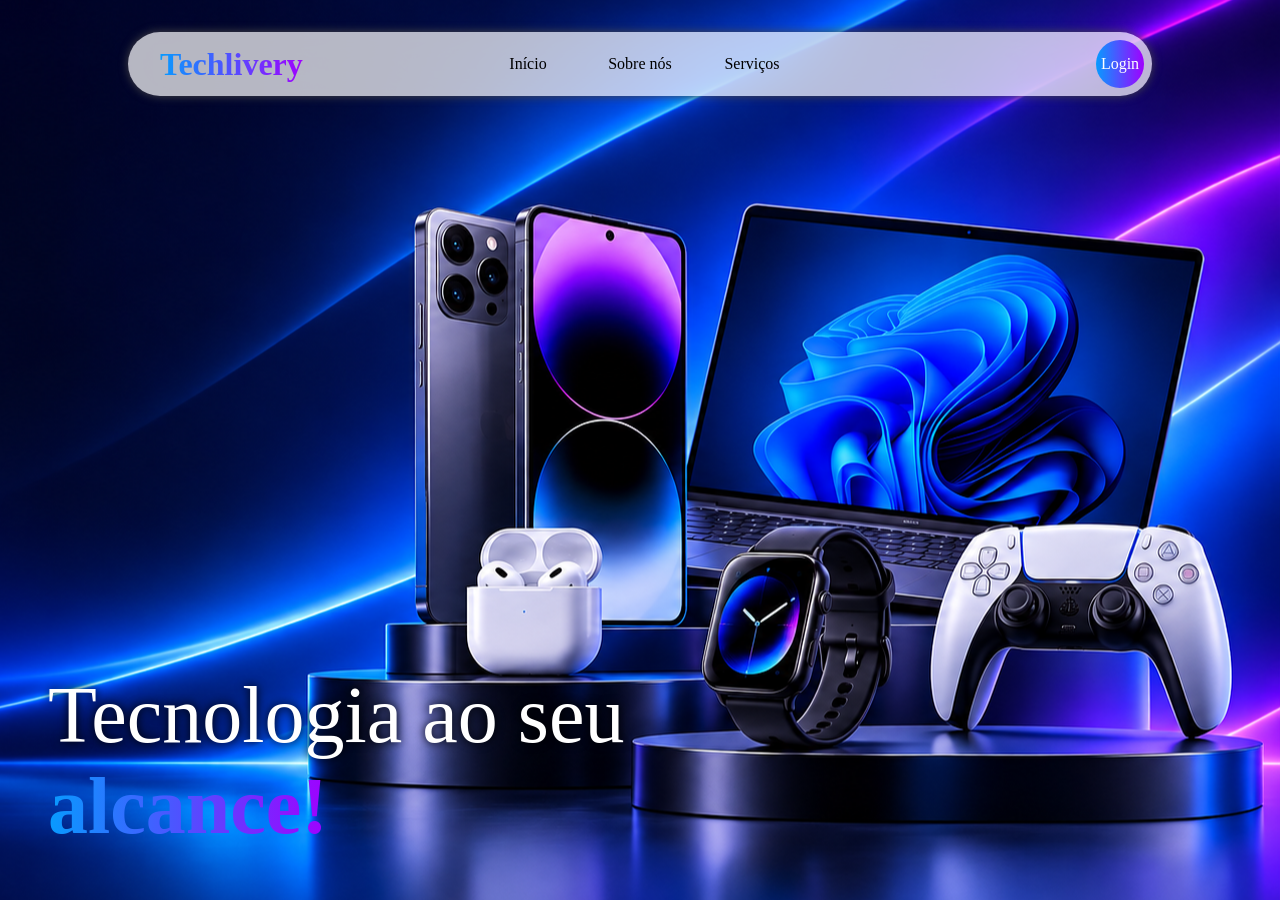
==== index.html @ 43cd73a7 "enhancing header and adding home section" ====
<!DOCTYPE html>
<html lang="en">
<head>
    <meta charset="UTF-8">
    <meta name="viewport" content="width=device-width, initial-scale=1.0">
    <title>Document</title>
    <link rel="stylesheet" href="style.css">
</head>
<body>
    <header>
        <h1>
            Techlivery
        </h1>
        <nav>
            <a href="#home">Início</a>
            <a href="">Sobre nós</a>
            <a href="">Serviços</a>
        </nav>
        <div class="login-btn">
            <a class="invisible" href="">Cadstrar</a>
            <a class="visible" href="">Login</a>
        </div>
    </header>
    <main>
        <section id="home">
            <h2>Tecnologia ao seu <br></h2>
            <strong>alcance!</strong>
        </section>
        <section>
            
        </section>
    </main>
</body>
</html>
---- style.css ----
* {
    margin: 0;
    padding: 0;
    box-sizing: border-box;
    font-family: Poppins;
}

body {
    display: flex;
    flex-direction: column;
}

header {
    display: flex;
    flex-direction: row;
    width: 80%;
    height: 4rem;
    border-radius: 2rem;
    position: fixed;
    top: 2rem;
    align-self: center;
    align-items: center;
    justify-content: center;
    box-shadow: 0 0 10px #474747;
    background-color: #ffffffb6;
    backdrop-filter: blur(30px);
}

header > h1 {
    position: absolute;
    left: 2rem;
    font-family: Poppins;
    background: linear-gradient(90deg, #079bff, #a000ff);
    background-clip: text;
    -webkit-background-clip: text;
    color: transparent;
    font-weight: 900;
}

nav {
    display: flex;
    flex-direction: row;
    gap: 1rem;
    height: 100%;
}

a {
    text-decoration: none;
    color: black;
}

nav > a {
    display: flex;
    align-items: center;
    justify-content: center;
    width: 6rem;
    text-decoration: none;
    color: black;
}

nav > a:hover {
    background-color: #ffffff91;
}

.login-btn {
    position: absolute;
    right: .5rem;
    color: black;
    width: 3rem;
    height: 3rem;
    background: linear-gradient(90deg, #079bff, #a000ff);
    display: flex;
    align-items: center;
    justify-content: center;
    padding: 1rem;
    text-decoration: none;
    border-radius: 2rem;
    transition-duration: 0.3s;
}

.visible {
    color: #fff;
}

.invisible {
    display: none;
}

.login-btn:hover {
    width: 15rem;
    border-radius: 2rem;
    justify-content: space-between;
    transition-duration: 0.3s;
}

.login-btn:hover .visible {
    color: black;
    cursor: pointer;
    position: absolute;
    right: .5rem;
    background-color: #fff;
    border-radius: 2rem;
    padding: .3rem .5rem;
    transform: scale(1);
    transition-duration: 0.3s;
}

.login-btn:hover .invisible {
    cursor: pointer;
    display: block;
    background-color: #fff;
    border-radius: 2rem;
    padding: .3rem .5rem;
    position: absolute;
    left: .5rem;
    transform: scale(1);
    transition-duration: 0.3s;
}

.login-btn:hover .invisible:hover, .login-btn:hover .visible:hover {
    box-shadow: 0 0 8px #ccc;
    transform: scale(1.08);
    transition-duration: 0.3s;
}

section {
    width: 100%;
    height: auto;
}

#home {
    background-image: url('/images/home.png');
    height: 100vh;
    background-position: right;
    background-repeat: no-repeat;
    display: flex;
    flex-direction: column;
    padding: 3rem;
    justify-content: flex-end;
    align-items: start;
}

#home > h2 {
    color: #fff;
    font-weight: 400;
    font-size: 5rem;
    text-shadow: 0 0 10px black;
}

#home strong {
    font-size: 5rem;
}

strong {
    background: linear-gradient(90deg, #079bff, #a000ff);
    background-clip: text;
    -webkit-background-clip: text;
    color: transparent;
    font-weight: 900;
}
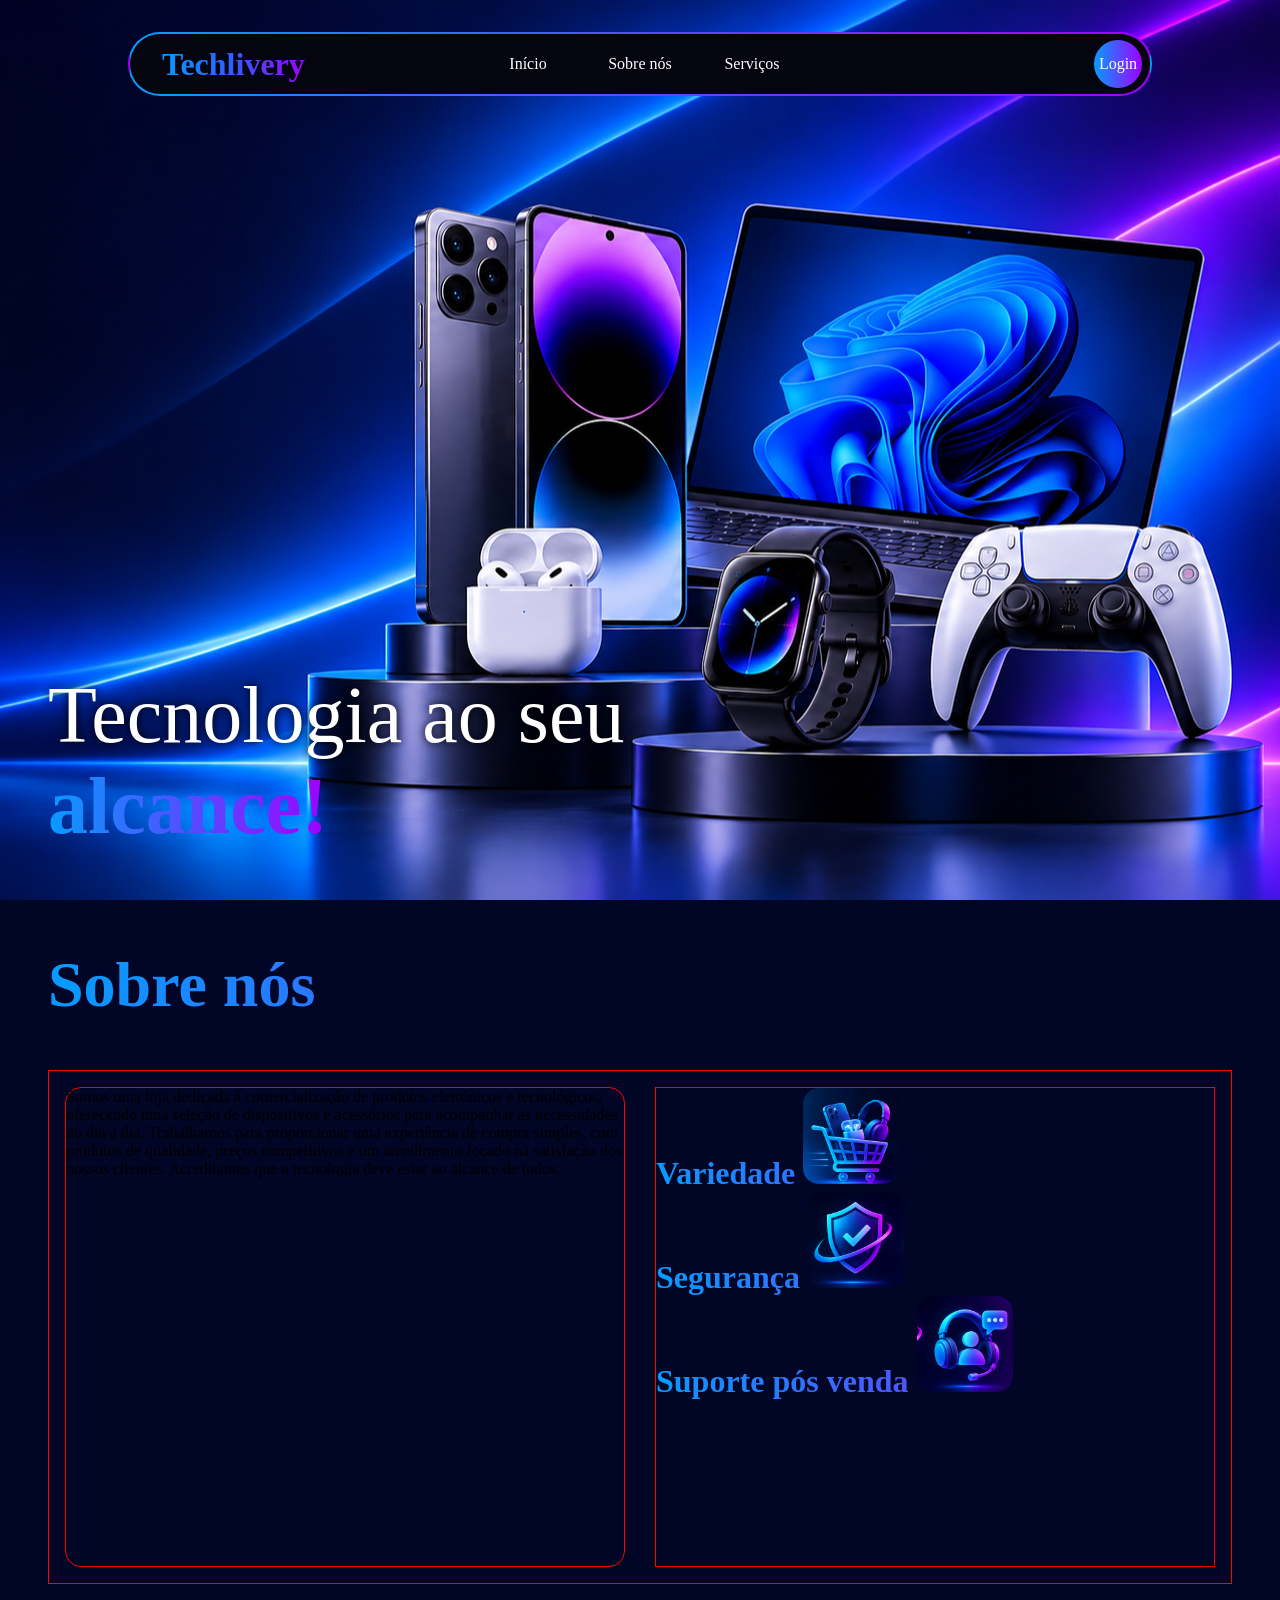
==== commit 44ad19a1: "swihcing header color" ====
--- a/index.html
+++ b/index.html
@@ -13,8 +13,8 @@
         </h1>
         <nav>
             <a href="#home">Início</a>
-            <a href="">Sobre nós</a>
-            <a href="">Serviços</a>
+            <a href="#about-us">Sobre nós</a>
+            <a href="#services">Serviços</a>
         </nav>
         <div class="login-btn">
             <a class="invisible" href="">Cadstrar</a>
@@ -26,8 +26,19 @@
             <h2>Tecnologia ao seu <br></h2>
             <strong>alcance!</strong>
         </section>
-        <section>
-            
+        <section id="about-us">
+            <h3>Sobre nós</h3>
+            <div class="content">
+                 <div class="card">
+                    Somos uma loja dedicada à comercialização de produtos eletrónicos e tecnológicos, oferecendo uma seleção de dispositivos e acessórios para acompanhar as necessidades do dia a dia. Trabalhamos para proporcionar uma experiência de compra simples, com produtos de qualidade, preços competitivos e um atendimento focado na satisfação dos nossos clientes. Acreditamos que a tecnologia deve estar ao alcance de todos.
+                </div>
+                <div class="features">
+                    <h3>Variedade <img src="images/buys.png" alt=""></h3>
+                    <h3>Segurança <img src="images/security.png" alt=""></h3>
+                    <h3>Suporte pós venda <img src="images/support.png" alt=""></h3>
+                </div>
+            </div>
+           
         </section>
     </main>
 </body>
--- a/style.css
+++ b/style.css
@@ -8,6 +8,7 @@
 body {
     display: flex;
     flex-direction: column;
+    background-color: #010526;
 }
 
 header {
@@ -21,15 +22,137 @@
     align-self: center;
     align-items: center;
     justify-content: center;
-    box-shadow: 0 0 10px #474747;
-    background-color: #ffffffb6;
-    backdrop-filter: blur(30px);
+    border: 2px solid transparent;
+    background: linear-gradient(90deg, #050510, #050510) padding-box,     
+        linear-gradient(90deg, #079bff, #a000ff);
 }
 
 header > h1 {
     position: absolute;
     left: 2rem;
     font-family: Poppins;
+    background: linear-gradient(90deg, #079bff,#315bff, #a000ff);
+    background-clip: text;
+    -webkit-background-clip: text;
+    color: transparent;
+    font-weight: 900;
+}
+
+nav {
+    display: flex;
+    flex-direction: row;
+    gap: 1rem;
+    height: 100%;
+}
+
+a {
+    text-decoration: none;
+    color: #fff;
+}
+
+nav > a {
+    display: flex;
+    align-items: center;
+    justify-content: center;
+    width: 6rem;
+    text-decoration: none;
+}
+
+nav > a:hover {
+    background-color: #ffffff33;
+}
+
+.login-btn {
+    position: absolute;
+    right: .5rem;
+    color: black;
+    width: 3rem;
+    height: 3rem;
+    background: linear-gradient(90deg, #079bff, #a000ff);
+    display: flex;
+    align-items: center;
+    justify-content: center;
+    padding: 1rem;
+    text-decoration: none;
+    border-radius: 2rem;
+    transition-duration: 0.3s;
+}
+
+.visible {
+    color: #fff;
+}
+
+.invisible {
+    display: none;
+    color: black;
+}
+
+.login-btn:hover {
+    width: 15rem;
+    border-radius: 2rem;
+    justify-content: space-between;
+    transition-duration: 0.3s;
+}
+
+.login-btn:hover .visible {
+    color: black;
+    cursor: pointer;
+    position: absolute;
+    right: .5rem;
+    background-color: #fff;
+    border-radius: 2rem;
+    padding: .3rem .5rem;
+    transform: scale(1);
+    transition-duration: 0.3s;
+}
+
+.login-btn:hover .invisible {
+    cursor: pointer;
+    display: block;
+    background-color: #fff;
+    border-radius: 2rem;
+    padding: .3rem .5rem;
+    position: absolute;
+    left: .5rem;
+    transform: scale(1);
+    transition-duration: 0.3s;
+}
+
+.login-btn:hover .invisible:hover, .login-btn:hover .visible:hover {
+    box-shadow: 0 0 8px #ccc;
+    transform: scale(1.08);
+    transition-duration: 0.3s;
+}
+
+section {
+    width: 100%;
+    height: auto;
+}
+
+#home {
+    background-image: url('/images/home.png');
+    height: 100vh;
+    background-position: right;
+    background-repeat: no-repeat;
+    display: flex;
+    flex-direction: column;
+    padding: 3rem;
+    justify-content: flex-end;
+    align-items: start;
+}
+
+#home > h2 {
+    color: #fff;
+    font-weight: 400;
+    font-size: 5rem;
+    text-shadow: 0 0 10px black;
+}
+
+#home strong {
+    font-size: 5rem;
+}
+
+strong, h3 {
     background: linear-gradient(90deg, #079bff, #a000ff);
     background-clip: text;
     -webkit-background-clip: text;
@@ -37,124 +160,42 @@
     font-weight: 900;
 }
 
-nav {
+h3 {
+    font-size: 4rem;
+}
+
+#about-us {
+    display: flex;
+    padding: 3rem;
+    flex-direction: column;
+    gap: 3rem;
+}
+
+.content {
     display: flex;
     flex-direction: row;
-    gap: 1rem;
-    height: 100%;
-}
-
-a {
-    text-decoration: none;
-    color: black;
-}
-
-nav > a {
-    display: flex;
-    align-items: center;
-    justify-content: center;
+    border: 1px solid red;
+    padding: 1rem;
+    justify-content: space-between;
+}
+
+.content img {
     width: 6rem;
-    text-decoration: none;
-    color: black;
-}
-
-nav > a:hover {
-    background-color: #ffffff91;
-}
-
-.login-btn {
-    position: absolute;
-    right: .5rem;
-    color: black;
-    width: 3rem;
-    height: 3rem;
-    background: linear-gradient(90deg, #079bff, #a000ff);
-    display: flex;
-    align-items: center;
-    justify-content: center;
-    padding: 1rem;
-    text-decoration: none;
-    border-radius: 2rem;
-    transition-duration: 0.3s;
-}
-
-.visible {
-    color: #fff;
-}
-
-.invisible {
-    display: none;
-}
-
-.login-btn:hover {
-    width: 15rem;
-    border-radius: 2rem;
-    justify-content: space-between;
-    transition-duration: 0.3s;
-}
-
-.login-btn:hover .visible {
-    color: black;
-    cursor: pointer;
-    position: absolute;
-    right: .5rem;
-    background-color: #fff;
-    border-radius: 2rem;
-    padding: .3rem .5rem;
-    transform: scale(1);
-    transition-duration: 0.3s;
-}
-
-.login-btn:hover .invisible {
-    cursor: pointer;
-    display: block;
-    background-color: #fff;
-    border-radius: 2rem;
-    padding: .3rem .5rem;
-    position: absolute;
-    left: .5rem;
-    transform: scale(1);
-    transition-duration: 0.3s;
-}
-
-.login-btn:hover .invisible:hover, .login-btn:hover .visible:hover {
-    box-shadow: 0 0 8px #ccc;
-    transform: scale(1.08);
-    transition-duration: 0.3s;
-}
-
-section {
-    width: 100%;
-    height: auto;
-}
-
-#home {
-    background-image: url('/images/home.png');
-    height: 100vh;
-    background-position: right;
-    background-repeat: no-repeat;
-    display: flex;
-    flex-direction: column;
-    padding: 3rem;
-    justify-content: flex-end;
-    align-items: start;
-}
-
-#home > h2 {
-    color: #fff;
-    font-weight: 400;
-    font-size: 5rem;
-    text-shadow: 0 0 10px black;
-}
-
-#home strong {
-    font-size: 5rem;
-}
-
-strong {
-    background: linear-gradient(90deg, #079bff, #a000ff);
-    background-clip: text;
-    -webkit-background-clip: text;
-    color: transparent;
-    font-weight: 900;
+    border-radius: 1rem;
+}
+
+.card {
+    width: 35rem;
+    height: 30rem;
+    border: 1px solid red;
+    border-radius: 1rem;
+}
+
+.features {
+    border: 1px solid red;
+    width: 35rem;
+}
+
+.features h3 {
+    font-size: 2rem;
 }
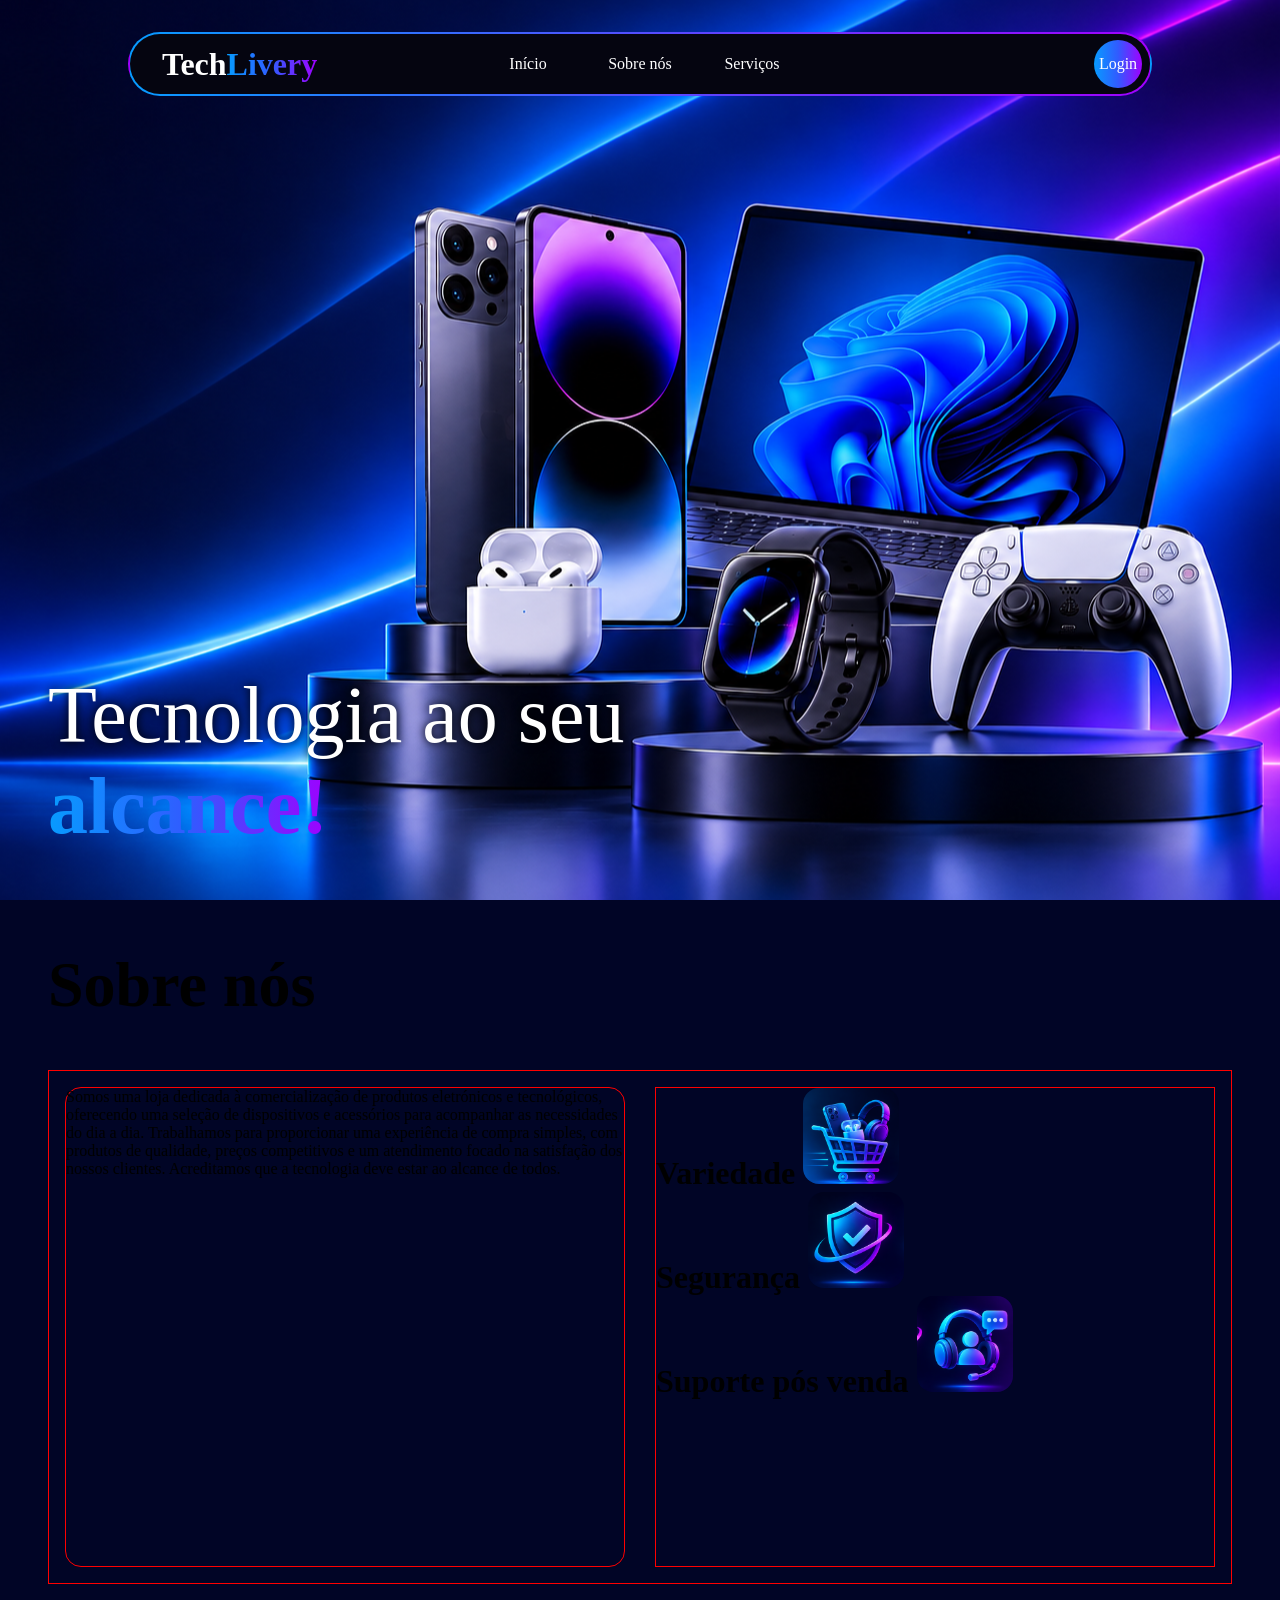
==== commit e103fffc: "finishing header" ====
--- a/index.html
+++ b/index.html
@@ -9,7 +9,7 @@
 <body>
     <header>
         <h1>
-            Techlivery
+            Tech<strong>Livery</strong>
         </h1>
         <nav>
             <a href="#home">Início</a>
--- a/style.css
+++ b/style.css
@@ -31,6 +31,128 @@
     position: absolute;
     left: 2rem;
     font-family: Poppins;
+    background-clip: text;
+    -webkit-background-clip: text;
+    color: transparent;
+    font-weight: 900;
+    color: #fff;
+}
+
+nav {
+    display: flex;
+    flex-direction: row;
+    gap: 1rem;
+    height: 100%;
+}
+
+a {
+    text-decoration: none;
+    color: #fff;
+}
+
+nav > a {
+    display: flex;
+    align-items: center;
+    justify-content: center;
+    width: 6rem;
+    text-decoration: none;
+}
+
+nav > a:hover {
+    background-color: #ffffff33;
+}
+
+.login-btn {
+    position: absolute;
+    right: .5rem;
+    color: black;
+    width: 3rem;
+    height: 3rem;
+    background: linear-gradient(90deg, #079bff, #315bff, #a000ff);
+    display: flex;
+    align-items: center;
+    justify-content: center;
+    padding: 1rem;
+    text-decoration: none;
+    border-radius: 2rem;
+    transition-duration: 0.3s;
+}
+
+.visible {
+    color: #fff;
+}
+
+.invisible {
+    display: none;
+    color: black;
+}
+
+.login-btn:hover {
+    width: 15rem;
+    border-radius: 2rem;
+    justify-content: space-between;
+    transition-duration: 0.3s;
+}
+
+.login-btn:hover .visible {
+    color: black;
+    cursor: pointer;
+    position: absolute;
+    right: .5rem;
+    background-color: #fff;
+    border-radius: 2rem;
+    padding: .3rem .5rem;
+    transform: scale(1);
+    transition-duration: 0.3s;
+}
+
+.login-btn:hover .invisible {
+    cursor: pointer;
+    display: block;
+    background-color: #fff;
+    border-radius: 2rem;
+    padding: .3rem .5rem;
+    position: absolute;
+    left: .5rem;
+    transform: scale(1);
+    transition-duration: 0.3s;
+}
+
+.login-btn:hover .invisible:hover, .login-btn:hover .visible:hover {
+    box-shadow: 0 0 8px #ccc;
+    transform: scale(1.08);
+    transition-duration: 0.3s;
+}
+
+section {
+    width: 100%;
+    height: auto;
+}
+
+#home {
+    background-image: url('/images/home.png');
+    height: 100vh;
+    background-position: right;
+    background-repeat: no-repeat;
+    display: flex;
+    flex-direction: column;
+    padding: 3rem;
+    justify-content: flex-end;
+    align-items: start;
+}
+
+#home > h2 {
+    color: #fff;
+    font-weight: 400;
+    font-size: 5rem;
+    text-shadow: 0 0 10px black;
+}
+
+#home strong {
+    font-size: 5rem;
+}
+
+strong {
     background: linear-gradient(90deg, #079bff,#315bff, #a000ff);
     background-clip: text;
     -webkit-background-clip: text;
@@ -38,128 +160,6 @@
     font-weight: 900;
 }
 
-nav {
-    display: flex;
-    flex-direction: row;
-    gap: 1rem;
-    height: 100%;
-}
-
-a {
-    text-decoration: none;
-    color: #fff;
-}
-
-nav > a {
-    display: flex;
-    align-items: center;
-    justify-content: center;
-    width: 6rem;
-    text-decoration: none;
-}
-
-nav > a:hover {
-    background-color: #ffffff33;
-}
-
-.login-btn {
-    position: absolute;
-    right: .5rem;
-    color: black;
-    width: 3rem;
-    height: 3rem;
-    background: linear-gradient(90deg, #079bff, #a000ff);
-    display: flex;
-    align-items: center;
-    justify-content: center;
-    padding: 1rem;
-    text-decoration: none;
-    border-radius: 2rem;
-    transition-duration: 0.3s;
-}
-
-.visible {
-    color: #fff;
-}
-
-.invisible {
-    display: none;
-    color: black;
-}
-
-.login-btn:hover {
-    width: 15rem;
-    border-radius: 2rem;
-    justify-content: space-between;
-    transition-duration: 0.3s;
-}
-
-.login-btn:hover .visible {
-    color: black;
-    cursor: pointer;
-    position: absolute;
-    right: .5rem;
-    background-color: #fff;
-    border-radius: 2rem;
-    padding: .3rem .5rem;
-    transform: scale(1);
-    transition-duration: 0.3s;
-}
-
-.login-btn:hover .invisible {
-    cursor: pointer;
-    display: block;
-    background-color: #fff;
-    border-radius: 2rem;
-    padding: .3rem .5rem;
-    position: absolute;
-    left: .5rem;
-    transform: scale(1);
-    transition-duration: 0.3s;
-}
-
-.login-btn:hover .invisible:hover, .login-btn:hover .visible:hover {
-    box-shadow: 0 0 8px #ccc;
-    transform: scale(1.08);
-    transition-duration: 0.3s;
-}
-
-section {
-    width: 100%;
-    height: auto;
-}
-
-#home {
-    background-image: url('/images/home.png');
-    height: 100vh;
-    background-position: right;
-    background-repeat: no-repeat;
-    display: flex;
-    flex-direction: column;
-    padding: 3rem;
-    justify-content: flex-end;
-    align-items: start;
-}
-
-#home > h2 {
-    color: #fff;
-    font-weight: 400;
-    font-size: 5rem;
-    text-shadow: 0 0 10px black;
-}
-
-#home strong {
-    font-size: 5rem;
-}
-
-strong, h3 {
-    background: linear-gradient(90deg, #079bff, #a000ff);
-    background-clip: text;
-    -webkit-background-clip: text;
-    color: transparent;
-    font-weight: 900;
-}
-
 h3 {
     font-size: 4rem;
 }
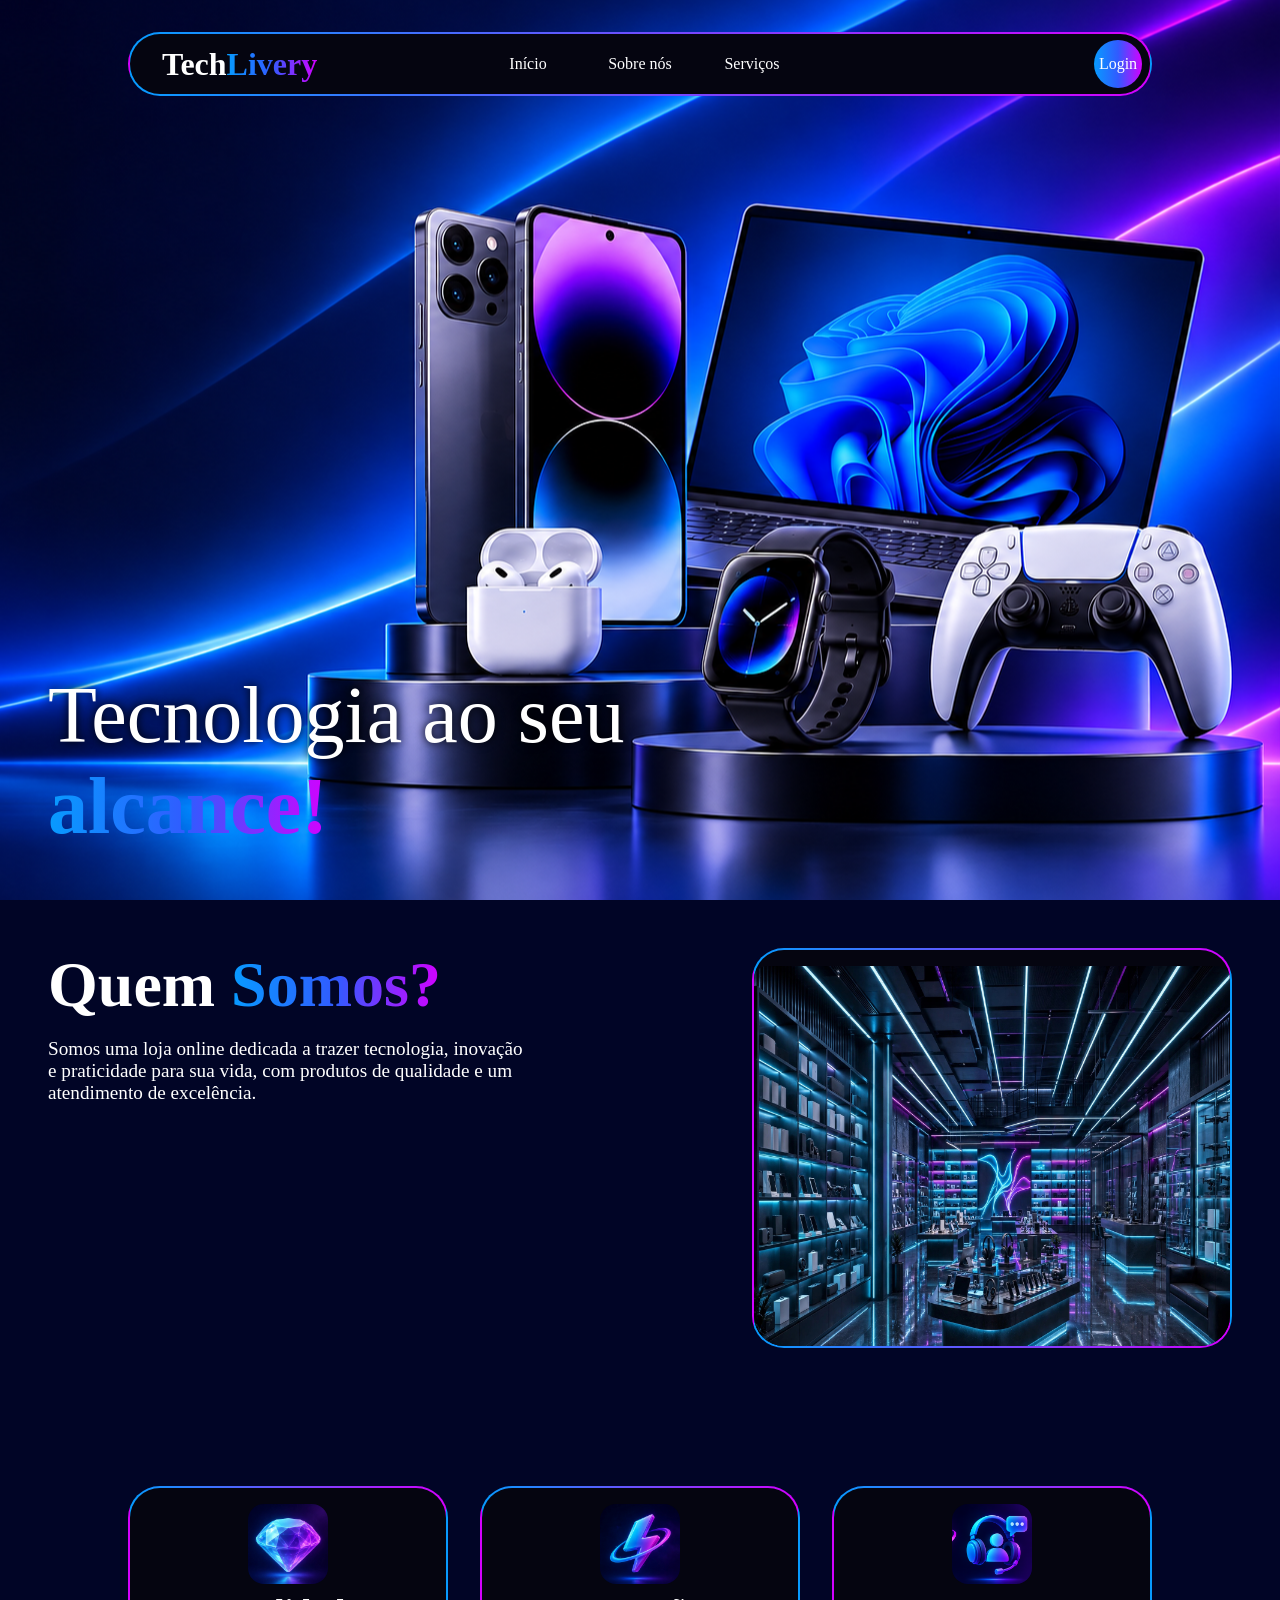
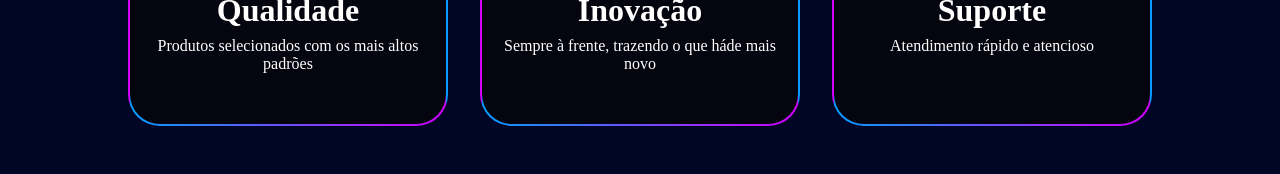
==== commit b5a87e89: "adding icons and about us section" ====
--- a/index.html
+++ b/index.html
@@ -27,18 +27,43 @@
             <strong>alcance!</strong>
         </section>
         <section id="about-us">
-            <h3>Sobre nós</h3>
-            <div class="content">
-                 <div class="card">
-                    Somos uma loja dedicada à comercialização de produtos eletrónicos e tecnológicos, oferecendo uma seleção de dispositivos e acessórios para acompanhar as necessidades do dia a dia. Trabalhamos para proporcionar uma experiência de compra simples, com produtos de qualidade, preços competitivos e um atendimento focado na satisfação dos nossos clientes. Acreditamos que a tecnologia deve estar ao alcance de todos.
+            <div class="about-text-img">
+                <div>
+                    <h3>Quem <strong>Somos?</strong></h3>
+
+                    <span>
+                        Somos uma loja online dedicada a trazer
+                        tecnologia, inovação e praticidade para sua vida, com produtos de qualidade e um atendimento de excelência.
+                    </span>
                 </div>
-                <div class="features">
-                    <h3>Variedade <img src="images/buys.png" alt=""></h3>
-                    <h3>Segurança <img src="images/security.png" alt=""></h3>
-                    <h3>Suporte pós venda <img src="images/support.png" alt=""></h3>
+                <div class="card">
+                    <img src="images/inside.jpg" alt="">
                 </div>
             </div>
-           
+            <div class="cards">
+                <div class="card">
+                    <img src="images/diamond.jpg" alt="">
+                    <h3>Qualidade</h3>
+                    <p>
+                        Produtos selecionados com os mais altos padrões 
+                    </p>
+                </div>
+                <div class="card">
+                    <img src="images/flash.jpg" alt="">
+                    <h3>Inovação</h3>
+                    <p>
+                        Sempre à frente, trazendo o que háde mais novo
+                    </p>
+                </div>
+                <div class="card">
+                    <img src="images/support.png" alt="">
+                    <h3>Suporte</h3>
+                    <p>
+                        Atendimento rápido e atencioso
+                    </p>
+                </div>
+            </div>
+            
         </section>
     </main>
 </body>
--- a/style.css
+++ b/style.css
@@ -3,6 +3,7 @@
     padding: 0;
     box-sizing: border-box;
     font-family: Poppins;
+    color: #fff;
 }
 
 body {
@@ -24,7 +25,8 @@
     justify-content: center;
     border: 2px solid transparent;
     background: linear-gradient(90deg, #050510, #050510) padding-box,     
-        linear-gradient(90deg, #079bff, #a000ff);
+        linear-gradient(90deg, #079bff, #d400ff);
+    z-index: 1000;
 }
 
 header > h1 {
@@ -68,7 +70,7 @@
     color: black;
     width: 3rem;
     height: 3rem;
-    background: linear-gradient(90deg, #079bff, #315bff, #a000ff);
+    background: linear-gradient(90deg, #079bff, #315bff, #d400ff);
     display: flex;
     align-items: center;
     justify-content: center;
@@ -153,7 +155,7 @@
 }
 
 strong {
-    background: linear-gradient(90deg, #079bff,#315bff, #a000ff);
+    background: linear-gradient(90deg, #079bff,#315bff, #d400ff);
     background-clip: text;
     -webkit-background-clip: text;
     color: transparent;
@@ -169,33 +171,77 @@
     padding: 3rem;
     flex-direction: column;
     gap: 3rem;
-}
-
-.content {
-    display: flex;
-    flex-direction: row;
-    border: 1px solid red;
+    align-items: center;
+}
+
+.about-text-img {
+    display: flex;
+    flex-direction: row;
+    justify-content: space-between;
+    width: 100%;
+}
+
+.about-text-img > div {
+    display: flex;
+    gap: 1rem;
+    flex-direction: column;
+}
+
+.about-text-img span {
+    height: 25rem;
+    width: 30rem;
+    font-size: 1.2rem;
+    display: flex;
+}
+
+.about-text-img > .card > img {
+    width: inherit;
+}
+
+.about-text-img .card {
+    height: 25rem;
+    width: 30rem;
+    overflow: hidden;
+}
+
+.card {
+    border-radius: 2rem;
+    border: 2px solid transparent;
+    background: linear-gradient(90deg, #050510, #050510) padding-box,     
+        linear-gradient(90deg, #079bff, #d400ff);
+    width: 20rem;
+    height: 15rem;
+    display: flex;
+    flex-direction: column;
+    gap: .5rem;
     padding: 1rem;
-    justify-content: space-between;
-}
-
-.content img {
-    width: 6rem;
+    align-items: center;
+    transition-duration: 0.3s;
+}
+
+.card img {
+    width: 5rem;
     border-radius: 1rem;
 }
 
-.card {
-    width: 35rem;
-    height: 30rem;
-    border: 1px solid red;
-    border-radius: 1rem;
-}
-
-.features {
-    border: 1px solid red;
-    width: 35rem;
-}
-
-.features h3 {
+.card h3 {
     font-size: 2rem;
-}+}
+
+.card p {
+    text-align: center;
+}
+
+.cards {
+    width: 100%;
+    display: flex;
+    flex-direction: row;
+    justify-content: center;
+    gap: 2rem;
+}
+
+.card:hover {
+    transform: scale(1.09);
+    box-shadow: 0 0 10px #d400ff;
+    transition-duration: 0.3s;
+}
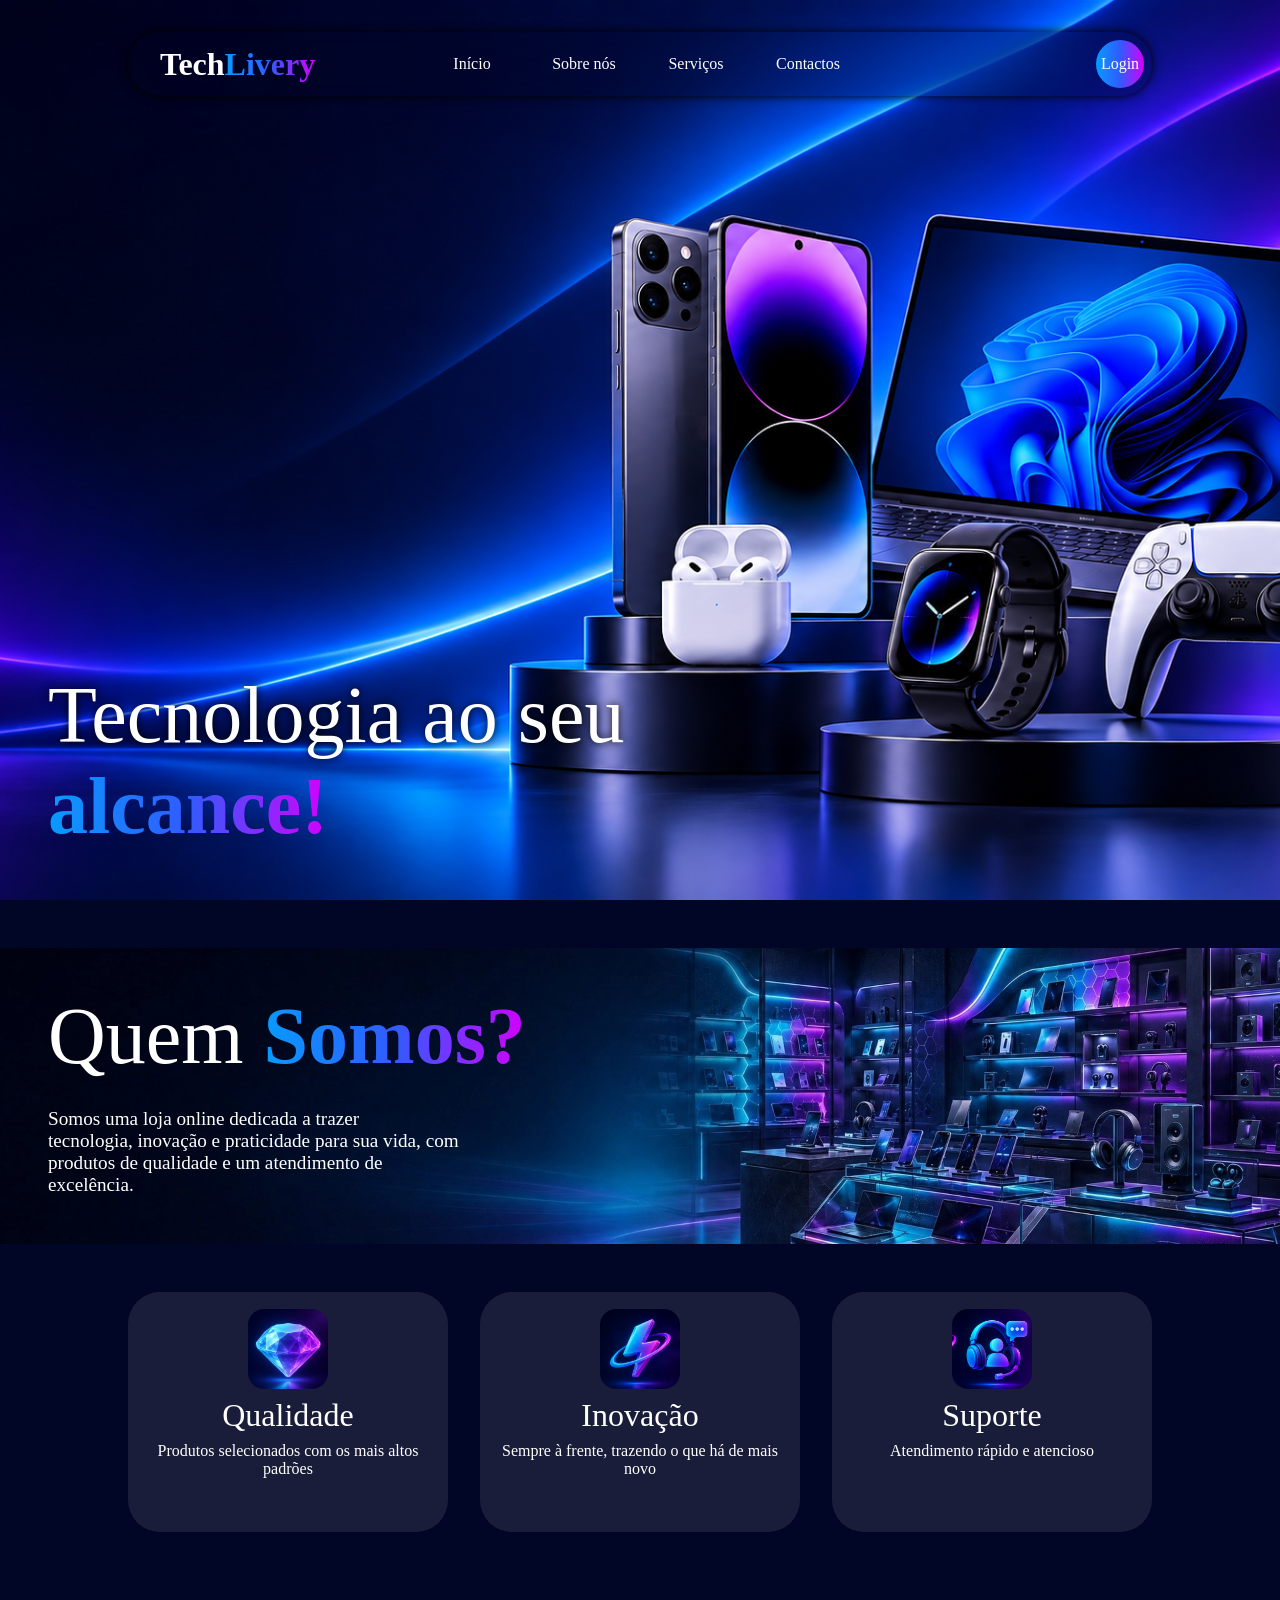
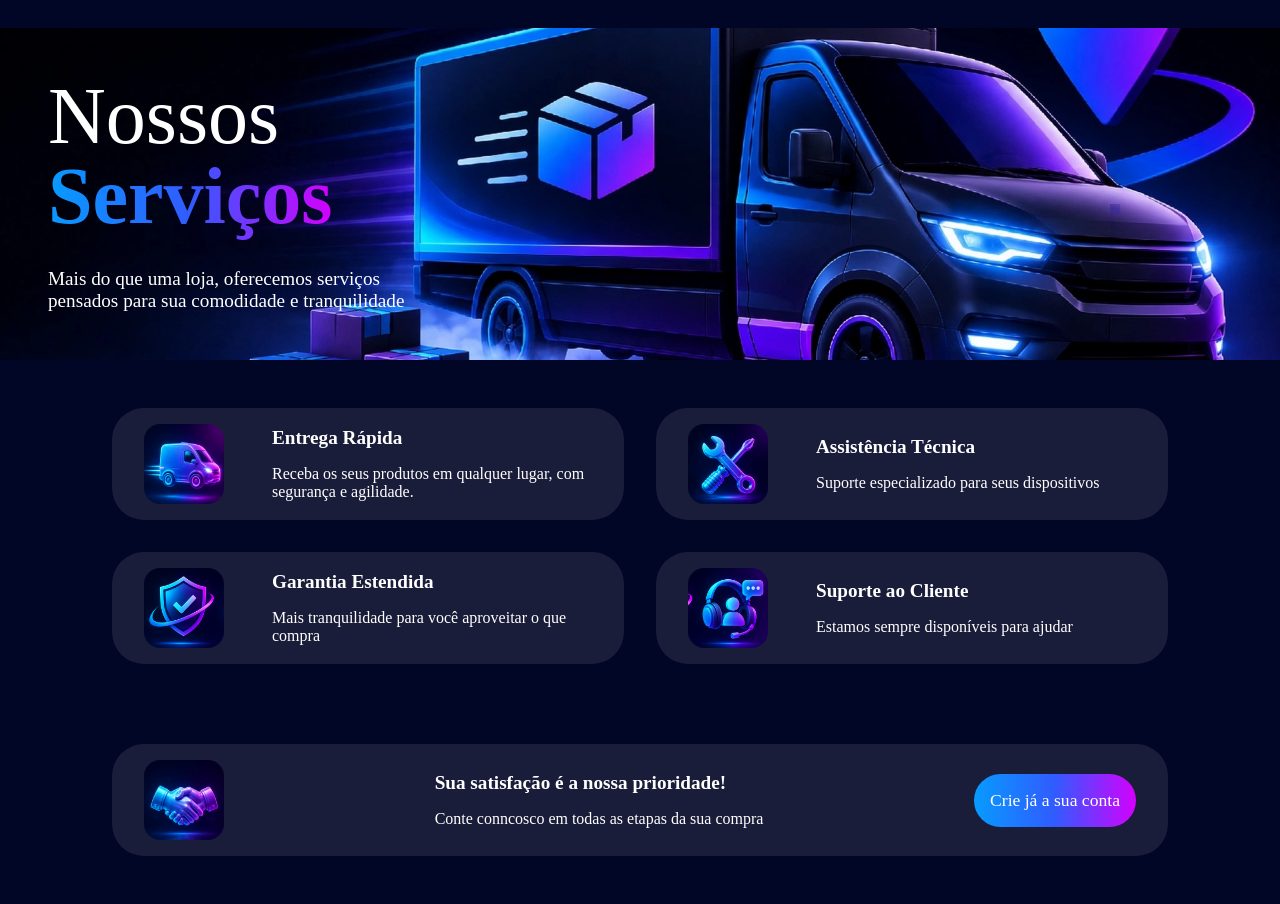
==== commit b1be8601: "fixing layuot colors, hovers and adding services section" ====
--- a/index.html
+++ b/index.html
@@ -15,6 +15,7 @@
             <a href="#home">Início</a>
             <a href="#about-us">Sobre nós</a>
             <a href="#services">Serviços</a>
+            <a href="#contacts">Contactos</a>
         </nav>
         <div class="login-btn">
             <a class="invisible" href="">Cadstrar</a>
@@ -27,18 +28,12 @@
             <strong>alcance!</strong>
         </section>
         <section id="about-us">
-            <div class="about-text-img">
-                <div>
+            <div class="section-text">
                     <h3>Quem <strong>Somos?</strong></h3>
-
-                    <span>
-                        Somos uma loja online dedicada a trazer
-                        tecnologia, inovação e praticidade para sua vida, com produtos de qualidade e um atendimento de excelência.
-                    </span>
-                </div>
-                <div class="card">
-                    <img src="images/inside.jpg" alt="">
-                </div>
+                    <p>
+                        Somos uma loja online dedicada a trazer <br>
+                        tecnologia, inovação e praticidade para sua vida, com <br>produtos de qualidade e um atendimento de <br>excelência.
+                    </p>
             </div>
             <div class="cards">
                 <div class="card">
@@ -52,7 +47,7 @@
                     <img src="images/flash.jpg" alt="">
                     <h3>Inovação</h3>
                     <p>
-                        Sempre à frente, trazendo o que háde mais novo
+                        Sempre à frente, trazendo o que há de mais novo
                     </p>
                 </div>
                 <div class="card">
@@ -65,6 +60,61 @@
             </div>
             
         </section>
+        <section id="services">
+            <div class="section-text">
+                <h3>Nossos <br><strong>Serviços</strong></h3>
+                <p>
+                    Mais do que uma loja, oferecemos serviços <br>
+                    pensados para sua comodidade e tranquilidade
+                </p>
+            </div>
+            <div class="grid">
+                <div class="card-s">
+                    <img src="images/truck.jpg" alt="">
+                    <div class="text">
+                        <h4>Entrega Rápida</h4>
+                        <p>Receba os seus produtos em qualquer lugar, com segurança e agilidade.</p>
+                    </div>
+                </div>
+                <div class="card-s">
+                    <img src="images/keys.jpg" alt="">
+                    <div class="text">
+                        <h4>Assistência Técnica</h4>
+                        <p>
+                            Suporte especializado para seus dispositivos
+                        </p>
+                    </div>
+                </div>
+                <div class="card-s">
+                    <img src="images/security.png" alt="">
+                    <div class="text">
+                        <h4>Garantia Estendida</h4>
+                        <p>
+                            Mais tranquilidade para você aproveitar o que compra
+                        </p>
+                    </div>
+                </div>
+                <div class="card-s">
+                    <img src="images/support.png" alt="">
+                    <div class="text">
+                        <h4>Suporte ao Cliente</h4>
+                        <p>
+                            Estamos sempre disponíveis para ajudar
+                        </p>
+                    </div>
+                </div>
+                <div class="card-x">
+                    <img src="images/hand.jpg" alt="">
+                    <div class="text">
+                        <h4>Sua satisfação é a nossa prioridade!</h4>
+                        <p>
+                            Conte conncosco em todas as etapas da sua compra
+                        </p>
+                    </div>
+                    <button>Crie já a sua conta</button>
+                </div>
+            </div>
+        </section>
     </main>
 </body>
 </html>
--- a/style.css
+++ b/style.css
@@ -13,6 +13,9 @@
 }
 
 header {
+    backdrop-filter: blur(30px);
+    box-shadow: 0 0 10px black;
+    background-color: #0105263b;
     display: flex;
     flex-direction: row;
     width: 80%;
@@ -23,9 +26,6 @@
     align-self: center;
     align-items: center;
     justify-content: center;
-    border: 2px solid transparent;
-    background: linear-gradient(90deg, #050510, #050510) padding-box,     
-        linear-gradient(90deg, #079bff, #d400ff);
     z-index: 1000;
 }
 
@@ -67,7 +67,6 @@
 .login-btn {
     position: absolute;
     right: .5rem;
-    color: black;
     width: 3rem;
     height: 3rem;
     background: linear-gradient(90deg, #079bff, #315bff, #d400ff);
@@ -134,7 +133,8 @@
 #home {
     background-image: url('/images/home.png');
     height: 100vh;
-    background-position: right;
+    background-size: cover;
+    background-position: center;
     background-repeat: no-repeat;
     display: flex;
     flex-direction: column;
@@ -163,39 +163,42 @@
 }
 
 h3 {
-    font-size: 4rem;
+    font-size: 5rem;
+    font-weight: 400;
 }
 
 #about-us {
     display: flex;
+    flex-direction: column;
+    gap: 3rem;
+    align-items: center;
+}
+
+.section-text {
+    margin-top: 3rem;
+    width: 100%;
+    display: flex;
+    flex-direction: column;
+    gap: 2rem;
+    align-items: flex-start;
+    justify-content: flex-start;
     padding: 3rem;
-    flex-direction: column;
-    gap: 3rem;
-    align-items: center;
-}
-
-.about-text-img {
-    display: flex;
-    flex-direction: row;
-    justify-content: space-between;
-    width: 100%;
-}
-
-.about-text-img > div {
-    display: flex;
-    gap: 1rem;
-    flex-direction: column;
-}
-
-.about-text-img span {
-    height: 25rem;
-    width: 30rem;
+    background-position: center;
+    background-repeat: no-repeat;
+    background-size: cover;
+    height: auto;
+}
+
+#about-us .section-text {
+    background-image: url("/images/back3.jpg");
+}
+
+.section-text p {
     font-size: 1.2rem;
-    display: flex;
-}
-
-.about-text-img > .card > img {
-    width: inherit;
+}
+
+.section-text h3 {
+    line-height: 5rem;
 }
 
 .about-text-img .card {
@@ -205,10 +208,9 @@
 }
 
 .card {
-    border-radius: 2rem;
-    border: 2px solid transparent;
-    background: linear-gradient(90deg, #050510, #050510) padding-box,     
-        linear-gradient(90deg, #079bff, #d400ff);
+    background-color: #cccccc1f;
+    border-radius: 2rem;
+    border: 1px solid transparent;
     width: 20rem;
     height: 15rem;
     display: flex;
@@ -240,8 +242,83 @@
     gap: 2rem;
 }
 
-.card:hover {
-    transform: scale(1.09);
-    box-shadow: 0 0 10px #d400ff;
-    transition-duration: 0.3s;
-}
+.card:hover, .card-s:hover, .card-x:hover {
+    transform: scale(1.05);
+    box-shadow: 0 0 10px #cccccc94;
+    transition-duration: 0.3s;
+}
+
+#services {
+    display: flex;
+    flex-direction: column;
+    padding-top: 3rem;
+    gap: 3rem;
+    margin-bottom: 3rem;
+}
+
+#services .section-text {
+    background-image: url("/images/back2.jpg");
+}
+
+.grid {
+    width: 100%;
+    display: flex;
+    flex-direction: row;
+    flex-wrap: wrap;
+    gap: 2rem;
+    justify-content: center;
+}
+
+.card-s, .card-x {
+    background-color: #cccccc1f;
+    padding: 1rem 2rem;
+    display: flex;
+    flex-direction: row;
+    gap: 3rem;
+    width: 32rem;
+    border-radius: 2rem;
+    align-items: center;
+    transition-duration: 0.3s;
+}
+.card-x {
+    margin-top: 3rem;
+    width: 66rem;
+    justify-content: space-between;
+}
+
+.card-s img, .card-x img {
+    width: 5rem;
+    height: 5rem;
+    border-radius: 1rem;
+}
+
+.card-s h4, .card-x h4 {
+    font-size: 1.2rem;
+    font-weight: 900;
+}
+
+.text {
+    display: flex;
+    flex-direction: column;
+    gap: 1rem;
+}
+
+.card-x button {
+    cursor: pointer;
+    background: linear-gradient(90deg, #079bff, #315bff, #d400ff);
+    display: flex;
+    align-items: center;
+    justify-content: center;
+    padding: 1rem;
+    text-decoration: none;
+    border-radius: 2rem;
+    border: none;
+    font-size: 1.1rem;
+    transition-duration: 0.3s;
+}
+
+.card-x button:hover {
+    transform: scale(1.05);
+    box-shadow: 0 0 8px #cccccc94;
+    transition-duration: 0.3s;
+}
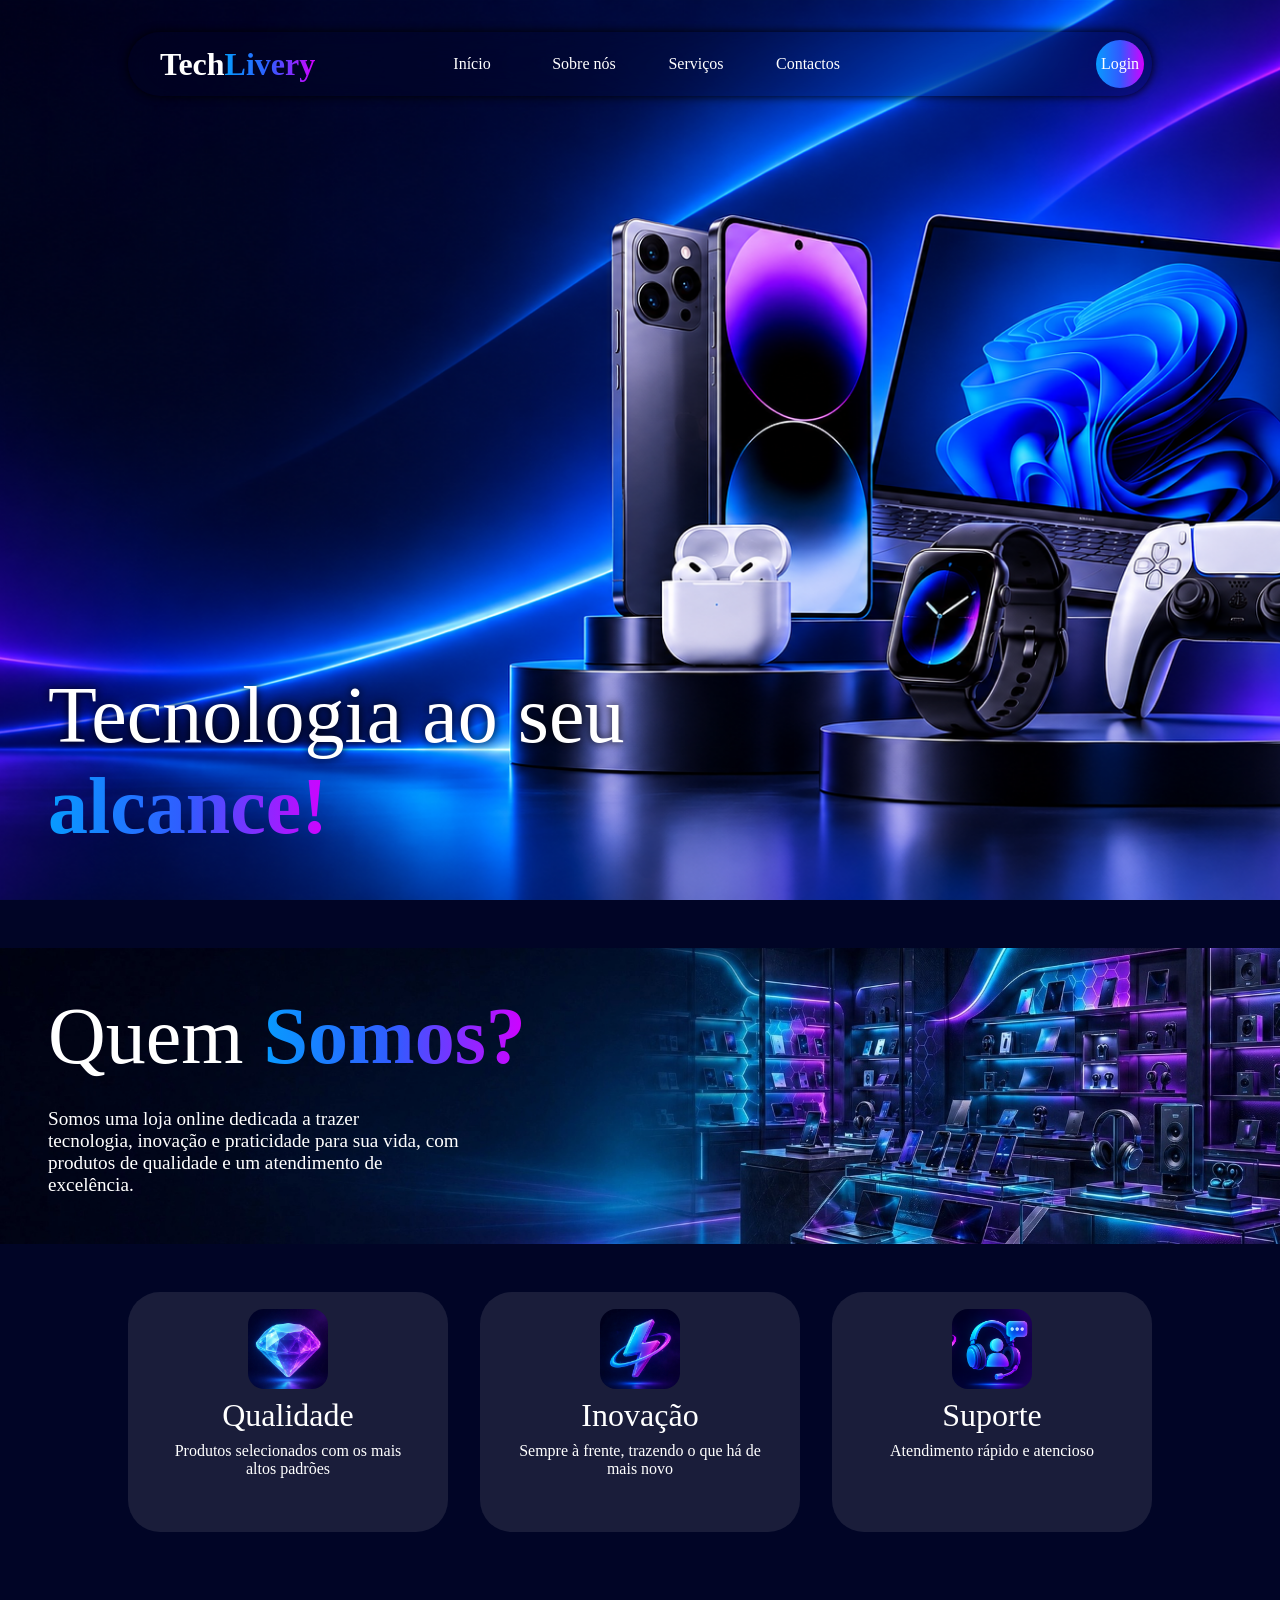
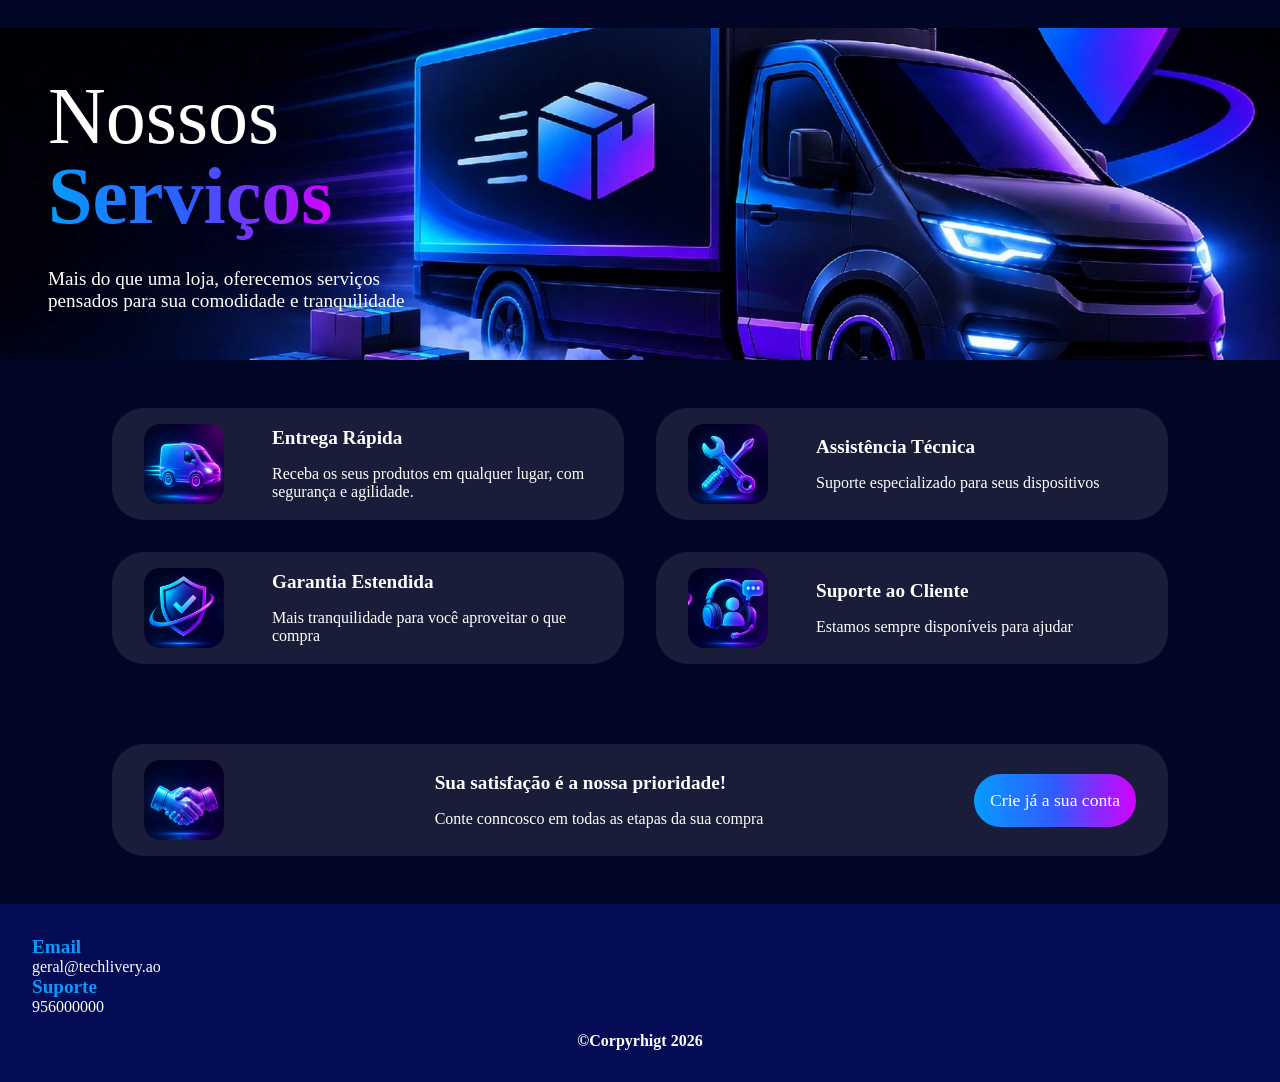
==== commit e992fdea: "creating folders, adding footer and finishing home page" ====
--- a/index.html
+++ b/index.html
@@ -4,7 +4,7 @@
     <meta charset="UTF-8">
     <meta name="viewport" content="width=device-width, initial-scale=1.0">
     <title>Document</title>
-    <link rel="stylesheet" href="style.css">
+    <link rel="stylesheet" href="assets/css/index.css">
 </head>
 <body>
     <header>
@@ -37,21 +37,21 @@
             </div>
             <div class="cards">
                 <div class="card">
-                    <img src="images/diamond.jpg" alt="">
+                    <img src="assets/images/diamond.jpg" alt="">
                     <h3>Qualidade</h3>
                     <p>
                         Produtos selecionados com os mais altos padrões 
                     </p>
                 </div>
                 <div class="card">
-                    <img src="images/flash.jpg" alt="">
+                    <img src="assets/images/flash.jpg" alt="">
                     <h3>Inovação</h3>
                     <p>
                         Sempre à frente, trazendo o que há de mais novo
                     </p>
                 </div>
                 <div class="card">
-                    <img src="images/support.png" alt="">
+                    <img src="assets/images/support.png" alt="">
                     <h3>Suporte</h3>
                     <p>
                         Atendimento rápido e atencioso
@@ -70,14 +70,14 @@
             </div>
             <div class="grid">
                 <div class="card-s">
-                    <img src="images/truck.jpg" alt="">
+                    <img src="assets/images/truck.jpg" alt="">
                     <div class="text">
                         <h4>Entrega Rápida</h4>
                         <p>Receba os seus produtos em qualquer lugar, com segurança e agilidade.</p>
                     </div>
                 </div>
                 <div class="card-s">
-                    <img src="images/keys.jpg" alt="">
+                    <img src="assets/images/keys.jpg" alt="">
                     <div class="text">
                         <h4>Assistência Técnica</h4>
                         <p>
@@ -86,7 +86,7 @@
                     </div>
                 </div>
                 <div class="card-s">
-                    <img src="images/security.png" alt="">
+                    <img src="assets/images/security.png" alt="">
                     <div class="text">
                         <h4>Garantia Estendida</h4>
                         <p>
@@ -95,7 +95,7 @@
                     </div>
                 </div>
                 <div class="card-s">
-                    <img src="images/support.png" alt="">
+                    <img src="assets/images/support.png" alt="">
                     <div class="text">
                         <h4>Suporte ao Cliente</h4>
                         <p>
@@ -104,7 +104,7 @@
                     </div>
                 </div>
                 <div class="card-x">
-                    <img src="images/hand.jpg" alt="">
+                    <img src="assets/images/hand.jpg" alt="">
                     <div class="text">
                         <h4>Sua satisfação é a nossa prioridade!</h4>
                         <p>
@@ -116,5 +116,16 @@
             </div>
         </section>
     </main>
+    <footer id="contacts">
+        <div class="info">
+            <h5>Email</h5>
+            <h6>geral@techlivery.ao</h6>
+            <h5>Suporte</h5>
+            <h6>956000000</h6>
+        </div>
+        <div class="corp">
+            ©Corpyrhigt 2026
+        </div>
+    </footer>
 </body>
 </html>
--- a/assets/css/index.css
+++ b/assets/css/index.css
@@ -0,0 +1,351 @@
+* {
+    margin: 0;
+    padding: 0;
+    box-sizing: border-box;
+    font-family: Poppins;
+    color: #fff;
+}
+
+body {
+    display: flex;
+    flex-direction: column;
+    background-color: #010526;
+}
+
+header {
+    backdrop-filter: blur(30px);
+    box-shadow: 0 0 10px black;
+    background-color: #0105263b;
+    display: flex;
+    flex-direction: row;
+    width: 80%;
+    height: 4rem;
+    border-radius: 2rem;
+    position: fixed;
+    top: 2rem;
+    align-self: center;
+    align-items: center;
+    justify-content: center;
+    z-index: 1000;
+}
+
+header > h1 {
+    position: absolute;
+    left: 2rem;
+    font-family: Poppins;
+    background-clip: text;
+    -webkit-background-clip: text;
+    color: transparent;
+    font-weight: 900;
+    color: #fff;
+}
+
+nav {
+    display: flex;
+    flex-direction: row;
+    gap: 1rem;
+    height: 100%;
+}
+
+a {
+    text-decoration: none;
+    color: #fff;
+}
+
+nav > a {
+    display: flex;
+    align-items: center;
+    justify-content: center;
+    width: 6rem;
+    text-decoration: none;
+}
+
+nav > a:hover {
+    background-color: #ffffff33;
+}
+
+.login-btn {
+    position: absolute;
+    right: .5rem;
+    width: 3rem;
+    height: 3rem;
+    background: linear-gradient(90deg, #079bff, #315bff, #d400ff);
+    display: flex;
+    align-items: center;
+    justify-content: center;
+    padding: 1rem;
+    text-decoration: none;
+    border-radius: 2rem;
+    transition-duration: 0.3s;
+}
+
+.visible {
+    color: #fff;
+}
+
+.invisible {
+    display: none;
+    color: black;
+}
+
+.login-btn:hover {
+    width: 15rem;
+    border-radius: 2rem;
+    justify-content: space-between;
+    transition-duration: 0.3s;
+}
+
+.login-btn:hover .visible {
+    color: black;
+    cursor: pointer;
+    position: absolute;
+    right: .5rem;
+    background-color: #fff;
+    border-radius: 2rem;
+    padding: .3rem .5rem;
+    transform: scale(1);
+    transition-duration: 0.3s;
+}
+
+.login-btn:hover .invisible {
+    cursor: pointer;
+    display: block;
+    background-color: #fff;
+    border-radius: 2rem;
+    padding: .3rem .5rem;
+    position: absolute;
+    left: .5rem;
+    transform: scale(1);
+    transition-duration: 0.3s;
+}
+
+.login-btn:hover .invisible:hover, .login-btn:hover .visible:hover {
+    box-shadow: 0 0 8px #ccc;
+    transform: scale(1.08);
+    transition-duration: 0.3s;
+}
+
+section {
+    width: 100%;
+    height: auto;
+}
+
+#home {
+    background-image: url('/assets/images/home.png');
+    height: 100vh;
+    background-size: cover;
+    background-position: center;
+    background-repeat: no-repeat;
+    display: flex;
+    flex-direction: column;
+    padding: 3rem;
+    justify-content: flex-end;
+    align-items: start;
+}
+
+#home > h2 {
+    color: #fff;
+    font-weight: 400;
+    font-size: 5rem;
+    text-shadow: 0 0 10px black;
+}
+
+#home strong {
+    font-size: 5rem;
+}
+
+strong {
+    background: linear-gradient(90deg, #079bff,#315bff, #d400ff);
+    background-clip: text;
+    -webkit-background-clip: text;
+    color: transparent;
+    font-weight: 900;
+}
+
+h3 {
+    font-size: 5rem;
+    font-weight: 400;
+}
+
+#about-us {
+    display: flex;
+    flex-direction: column;
+    gap: 3rem;
+    align-items: center;
+}
+
+.section-text {
+    margin-top: 3rem;
+    width: 100%;
+    display: flex;
+    flex-direction: column;
+    gap: 2rem;
+    align-items: flex-start;
+    justify-content: flex-start;
+    padding: 3rem;
+    background-position: center;
+    background-repeat: no-repeat;
+    background-size: cover;
+    height: auto;
+}
+
+#about-us .section-text {
+    background-image: url("/assets/images/back3.jpg");
+}
+
+.section-text p {
+    font-size: 1.2rem;
+}
+
+.section-text h3 {
+    line-height: 5rem;
+}
+
+.about-text-img .card {
+    height: 25rem;
+    width: 30rem;
+    overflow: hidden;
+}
+
+.card {
+    background-color: #cccccc1f;
+    border-radius: 2rem;
+    border: 1px solid transparent;
+    width: 20rem;
+    height: 15rem;
+    display: flex;
+    flex-direction: column;
+    gap: .5rem;
+    padding: 1rem 2rem;
+    align-items: center;
+    transition-duration: 0.3s;
+}
+
+.card img {
+    width: 5rem;
+    border-radius: 1rem;
+}
+
+.card h3 {
+    font-size: 2rem;
+}
+
+.card p {
+    text-align: center;
+}
+
+.cards {
+    width: 100%;
+    display: flex;
+    flex-direction: row;
+    justify-content: center;
+    gap: 2rem;
+}
+
+.card:hover, .card-s:hover, .card-x:hover {
+    transform: scale(1.05);
+    box-shadow: 0 0 10px #cccccc94;
+    transition-duration: 0.3s;
+}
+
+#services {
+    display: flex;
+    flex-direction: column;
+    padding-top: 3rem;
+    gap: 3rem;
+    margin-bottom: 3rem;
+}
+
+#services .section-text {
+    background-image: url("/assets/images/back2.jpg");
+}
+
+.grid {
+    width: 100%;
+    display: flex;
+    flex-direction: row;
+    flex-wrap: wrap;
+    gap: 2rem;
+    justify-content: center;
+}
+
+.card-s, .card-x {
+    background-color: #cccccc1f;
+    padding: 1rem 2rem;
+    display: flex;
+    flex-direction: row;
+    gap: 3rem;
+    width: 32rem;
+    border-radius: 2rem;
+    align-items: center;
+    transition-duration: 0.3s;
+}
+.card-x {
+    margin-top: 3rem;
+    width: 66rem;
+    justify-content: space-between;
+}
+
+.card-s img, .card-x img {
+    width: 5rem;
+    height: 5rem;
+    border-radius: 1rem;
+}
+
+.card-s h4, .card-x h4 {
+    font-size: 1.2rem;
+    font-weight: 900;
+}
+
+.text {
+    display: flex;
+    flex-direction: column;
+    gap: 1rem;
+}
+
+.card-x button {
+    cursor: pointer;
+    background: linear-gradient(90deg, #079bff, #315bff, #d400ff);
+    display: flex;
+    align-items: center;
+    justify-content: center;
+    padding: 1rem;
+    text-decoration: none;
+    border-radius: 2rem;
+    border: none;
+    font-size: 1.1rem;
+    transition-duration: 0.3s;
+}
+
+.card-x button:hover {
+    transform: scale(1.05);
+    box-shadow: 0 0 8px #cccccc94;
+    transition-duration: 0.3s;
+}
+
+footer {
+    display: flex;
+    flex-direction: column;
+    gap: 1rem;
+    width: 100%;
+    height: auto;
+    background-color: #07127991;
+    padding: 2rem;
+}
+
+h5 {
+    font-weight: 900;
+    color: #079bff;
+    font-size: 1.2rem;
+}
+
+h6 {
+    font-size: 1rem;
+    font-weight: 400;
+}
+
+.corp {
+    width: 100%;
+    text-align: center;
+    font-weight: 900;
+}
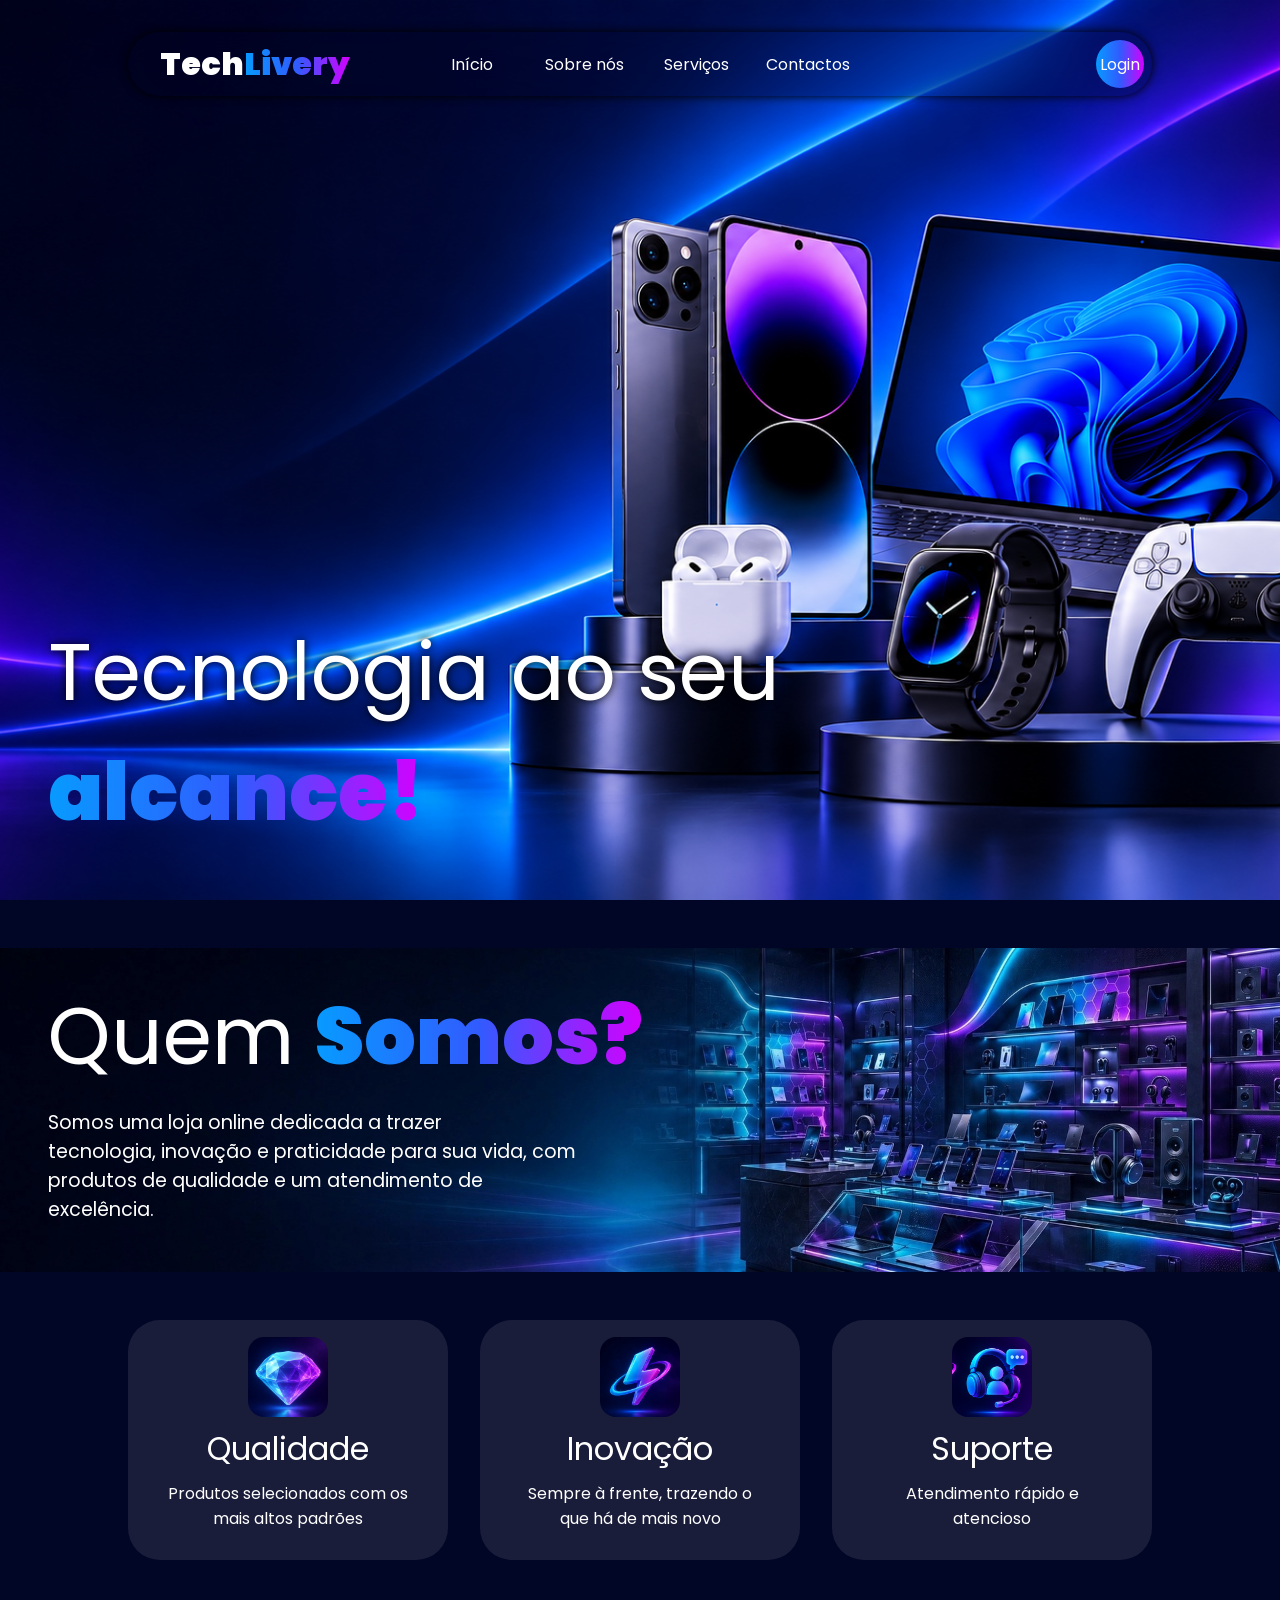
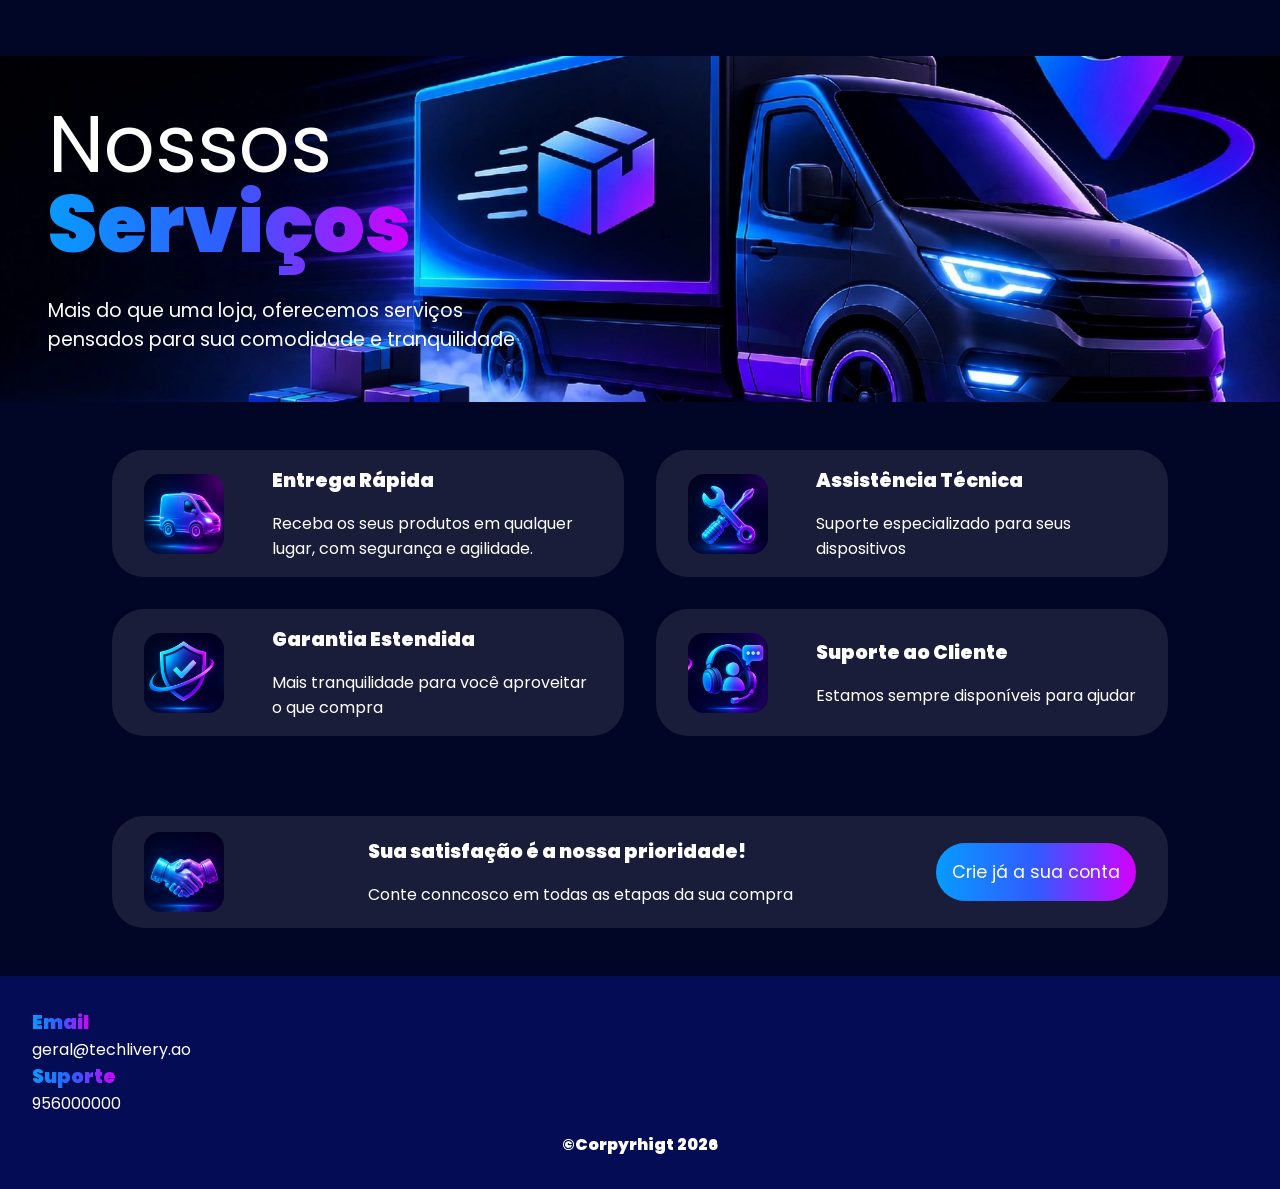
==== commit 9c54cb1a: "updating links" ====
--- a/index.html
+++ b/index.html
@@ -3,8 +3,8 @@
 <head>
     <meta charset="UTF-8">
     <meta name="viewport" content="width=device-width, initial-scale=1.0">
-    <title>Document</title>
-    <link rel="stylesheet" href="assets/css/index.css">
+    <title>TechLivery</title>
+    <link rel="stylesheet" href="src/css/index.css">
 </head>
 <body>
     <header>
@@ -18,8 +18,8 @@
             <a href="#contacts">Contactos</a>
         </nav>
         <div class="login-btn">
-            <a class="invisible" href="">Cadstrar</a>
-            <a class="visible" href="">Login</a>
+            <a class="invisible" href="/src/pages/register.html">Cadstrar</a>
+            <a class="visible" href="src/pages/login.html">Login</a>
         </div>
     </header>
     <main>
@@ -111,16 +111,16 @@
                             Conte conncosco em todas as etapas da sua compra
                         </p>
                     </div>
-                    <button>Crie já a sua conta</button>
+                    <button onclick="location.href='src/pages/register.html'">Crie já a sua conta</button>
                 </div>
             </div>
         </section>
     </main>
     <footer id="contacts">
         <div class="info">
-            <h5>Email</h5>
+            <h5><strong>Email</strong></h5>
             <h6>geral@techlivery.ao</h6>
-            <h5>Suporte</h5>
+            <h5><strong>Suporte</strong></h5>
             <h6>956000000</h6>
         </div>
         <div class="corp">
--- a/src/css/index.css
+++ b/src/css/index.css
@@ -0,0 +1,352 @@
+@import url('https://fonts.googleapis.com/css2?family=Poppins:ital,wght@0,100;0,200;0,300;0,400;0,500;0,600;0,700;0,800;0,900;1,100;1,200;1,300;1,400;1,500;1,600;1,700;1,800;1,900&display=swap"');
+
+* {
+    margin: 0;
+    padding: 0;
+    box-sizing: border-box;
+    font-family: Poppins;
+    color: #fff;
+}
+
+body {
+    display: flex;
+    flex-direction: column;
+    background-color: #010526;
+}
+    
+header {
+    backdrop-filter: blur(30px);
+    box-shadow: 0 0 10px black;
+    background-color: #0105263b;
+    display: flex;
+    flex-direction: row;
+    width: 80%;
+    height: 4rem;
+    border-radius: 2rem;
+    position: fixed;
+    top: 2rem;
+    align-self: center;
+    align-items: center;
+    justify-content: center;
+    z-index: 1000;
+}
+
+header > h1 {
+    position: absolute;
+    left: 2rem;
+    font-family: Poppins;
+    background-clip: text;
+    -webkit-background-clip: text;
+    color: transparent;
+    font-weight: 900;
+    color: #fff;
+}
+
+nav {
+    display: flex;
+    flex-direction: row;
+    gap: 1rem;
+    height: 100%;
+}
+
+a {
+    text-decoration: none;
+    color: #fff;
+}
+
+nav > a {
+    display: flex;
+    align-items: center;
+    justify-content: center;
+    width: 6rem;
+    text-decoration: none;
+}
+
+nav > a:hover {
+    background-color: #ffffff33;
+}
+
+.login-btn {
+    position: absolute;
+    right: .5rem;
+    width: 3rem;
+    height: 3rem;
+    background: linear-gradient(90deg, #079bff, #315bff, #d400ff);
+    display: flex;
+    align-items: center;
+    justify-content: center;
+    padding: 1rem;
+    text-decoration: none;
+    border-radius: 2rem;
+    transition-duration: 0.3s;
+}
+
+.visible {
+    color: #fff;
+}
+
+.invisible {
+    display: none;
+    color: black;
+}
+
+.login-btn:hover {
+    width: 15rem;
+    border-radius: 2rem;
+    justify-content: space-between;
+    transition-duration: 0.3s;
+}
+
+.login-btn:hover .visible {
+    color: black;
+    cursor: pointer;
+    position: absolute;
+    right: .5rem;
+    background-color: #fff;
+    border-radius: 2rem;
+    padding: .3rem .5rem;
+    transform: scale(1);
+    transition-duration: 0.3s;
+}
+
+.login-btn:hover .invisible {
+    cursor: pointer;
+    display: block;
+    background-color: #fff;
+    border-radius: 2rem;
+    padding: .3rem .5rem;
+    position: absolute;
+    left: .5rem;
+    transform: scale(1);
+    transition-duration: 0.3s;
+}
+
+.login-btn:hover .invisible:hover, .login-btn:hover .visible:hover {
+    box-shadow: 0 0 8px #ccc;
+    transform: scale(1.08);
+    transition-duration: 0.3s;
+}
+
+section {
+    width: 100%;
+    height: auto;
+}
+
+#home {
+    background-image: url('/assets/images/home.png');
+    height: 100vh;
+    background-size: cover;
+    background-position: center;
+    background-repeat: no-repeat;
+    display: flex;
+    flex-direction: column;
+    padding: 3rem;
+    justify-content: flex-end;
+    align-items: start;
+}
+
+#home > h2 {
+    color: #fff;
+    font-weight: 400;
+    font-size: 5rem;
+    text-shadow: 0 0 10px black;
+}
+
+#home strong {
+    font-size: 5rem;
+}
+
+strong {
+    background: linear-gradient(90deg, #079bff,#315bff, #d400ff);
+    background-clip: text;
+    -webkit-background-clip: text;
+    color: transparent;
+    font-weight: 900;
+}
+
+h3 {
+    font-size: 5rem;
+    font-weight: 400;
+}
+
+#about-us {
+    display: flex;
+    flex-direction: column;
+    gap: 3rem;
+    align-items: center;
+}
+
+.section-text {
+    margin-top: 3rem;
+    width: 100%;
+    display: flex;
+    flex-direction: column;
+    gap: 2rem;
+    align-items: flex-start;
+    justify-content: flex-start;
+    padding: 3rem;
+    background-position: center;
+    background-repeat: no-repeat;
+    background-size: cover;
+    height: auto;
+}
+
+#about-us .section-text {
+    background-image: url("/assets/images/back3.jpg");
+}
+
+.section-text p {
+    font-size: 1.2rem;
+}
+
+.section-text h3 {
+    line-height: 5rem;
+}
+
+.about-text-img .card {
+    height: 25rem;
+    width: 30rem;
+    overflow: hidden;
+}
+
+.card {
+    background-color: #cccccc1f;
+    border-radius: 2rem;
+    border: 1px solid transparent;
+    width: 20rem;
+    height: 15rem;
+    display: flex;
+    flex-direction: column;
+    gap: .5rem;
+    padding: 1rem 2rem;
+    align-items: center;
+    transition-duration: 0.3s;
+}
+
+.card img {
+    width: 5rem;
+    border-radius: 1rem;
+}
+
+.card h3 {
+    font-size: 2rem;
+}
+
+.card p {
+    text-align: center;
+}
+
+.cards {
+    width: 100%;
+    display: flex;
+    flex-direction: row;
+    justify-content: center;
+    gap: 2rem;
+}
+
+.card:hover, .card-s:hover, .card-x:hover {
+    transform: scale(1.05);
+    box-shadow: 0 0 10px #cccccc94;
+    transition-duration: 0.3s;
+}
+
+#services {
+    display: flex;
+    flex-direction: column;
+    padding-top: 3rem;
+    gap: 3rem;
+    margin-bottom: 3rem;
+}
+
+#services .section-text {
+    background-image: url("/assets/images/back2.jpg");
+}
+
+.grid {
+    width: 100%;
+    display: flex;
+    flex-direction: row;
+    flex-wrap: wrap;
+    gap: 2rem;
+    justify-content: center;
+}
+
+.card-s, .card-x {
+    background-color: #cccccc1f;
+    padding: 1rem 2rem;
+    display: flex;
+    flex-direction: row;
+    gap: 3rem;
+    width: 32rem;
+    border-radius: 2rem;
+    align-items: center;
+    transition-duration: 0.3s;
+}
+.card-x {
+    margin-top: 3rem;
+    width: 66rem;
+    justify-content: space-between;
+}
+
+.card-s img, .card-x img {
+    width: 5rem;
+    height: 5rem;
+    border-radius: 1rem;
+}
+
+.card-s h4, .card-x h4 {
+    font-size: 1.2rem;
+    font-weight: 900;
+}
+
+.text {
+    display: flex;
+    flex-direction: column;
+    gap: 1rem;
+}
+
+.card-x button {
+    cursor: pointer;
+    background: linear-gradient(90deg, #079bff, #315bff, #d400ff);
+    display: flex;
+    align-items: center;
+    justify-content: center;
+    padding: 1rem;
+    text-decoration: none;
+    border-radius: 2rem;
+    border: none;
+    font-size: 1.1rem;
+    transition-duration: 0.3s;
+}
+
+.card-x button:hover {
+    transform: scale(1.05);
+    box-shadow: 0 0 8px #cccccc94;
+    transition-duration: 0.3s;
+}
+
+footer {
+    display: flex;
+    flex-direction: column;
+    gap: 1rem;
+    width: 100%;
+    height: auto;
+    background-color: #07127991;
+    padding: 2rem;
+}
+
+h5 {
+    font-weight: 900;
+    font-size: 1.2rem;
+}
+
+h6 {
+    font-size: 1rem;
+    font-weight: 400;
+}
+
+.corp {
+    width: 100%;
+    text-align: center;
+    font-weight: 900;
+}
